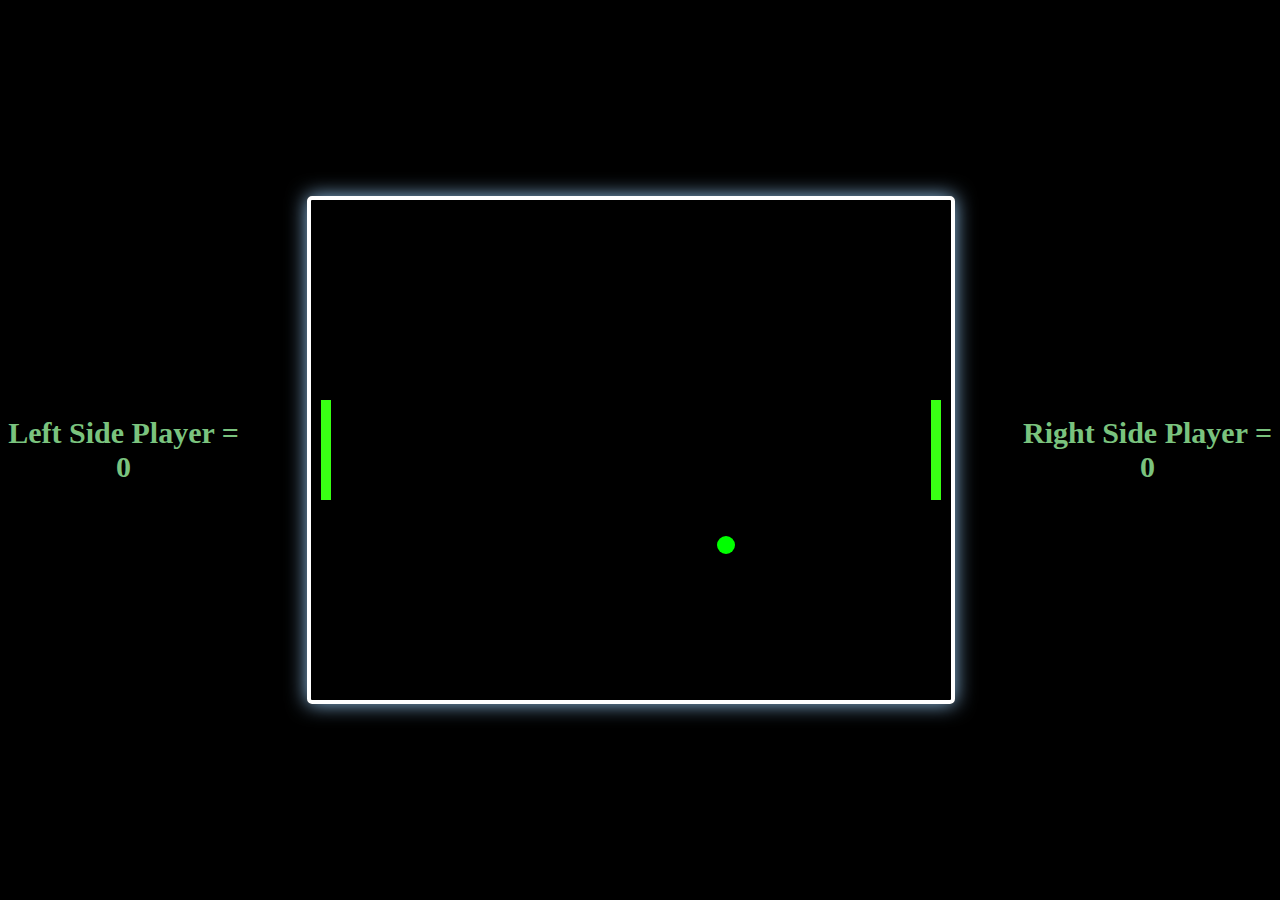
==== gamePage.html @ 3be783f1 "First commit" ====
<!DOCTYPE html>
<html lang="en">

<head>
    <meta charset="UTF-8">
    <meta http-equiv="X-UA-Compatible" content="IE=edge">
    <meta name="viewport" content="width=device-width, initial-scale=1.0">
    <title>BW Ping Pong</title>
    <!-- <title>BW Game Page</title> -->
    <link rel="icon" href="images/BookWorm.png"  type="image/x-icon">
    <link href="Stylesheets/style.css" rel="stylesheet" />
    <script defer src="JavaScripts/script.js"></script>
</head>

<body>

    <noscript>Your browser does not support JavaScript!</noscript>

    <div class="canvas-container">
        <p class="leftSide">0</p> <!------ Left score  ------->
        <div class="wrapper">
            <canvas id="container"></canvas>
        </div>
        <p class="rightSide">0</p> <!------ Right score  ------->
    </div>

</body>

</html>
---- Stylesheets/style.css ----
*{
    margin:0;
    padding:0;
    box-sizing: border-box;
}

body{
    position: relative;
    background: black;
    overflow: hidden;
    font-family: 'Cinzel',serif;
}

.canvas-container{
    height: 100vh;
    width: 100%;
    position: relative;
    display: flex;
    align-items: center;
    justify-content: center;
}

.canvas-container p{  /* Score */
    font-size: 30px;
    font-weight: 600;
    color: rgb(122, 195, 126);
    min-width: 40px;
    text-align: center;
}

.canvas-container .wrapper{
    border: 4px solid white;
    border-radius: 5px;
    display: flex;
    align-items: center;
    justify-content: center;
    box-shadow: 0px 0px 20px #91c2eb;
}

/* Score of left player  */
.canvas-container p:first-child{
    margin-right: 60px;
}

/* Score of right player  */
.canvas-container p:last-child{
    margin-left: 60px;
}
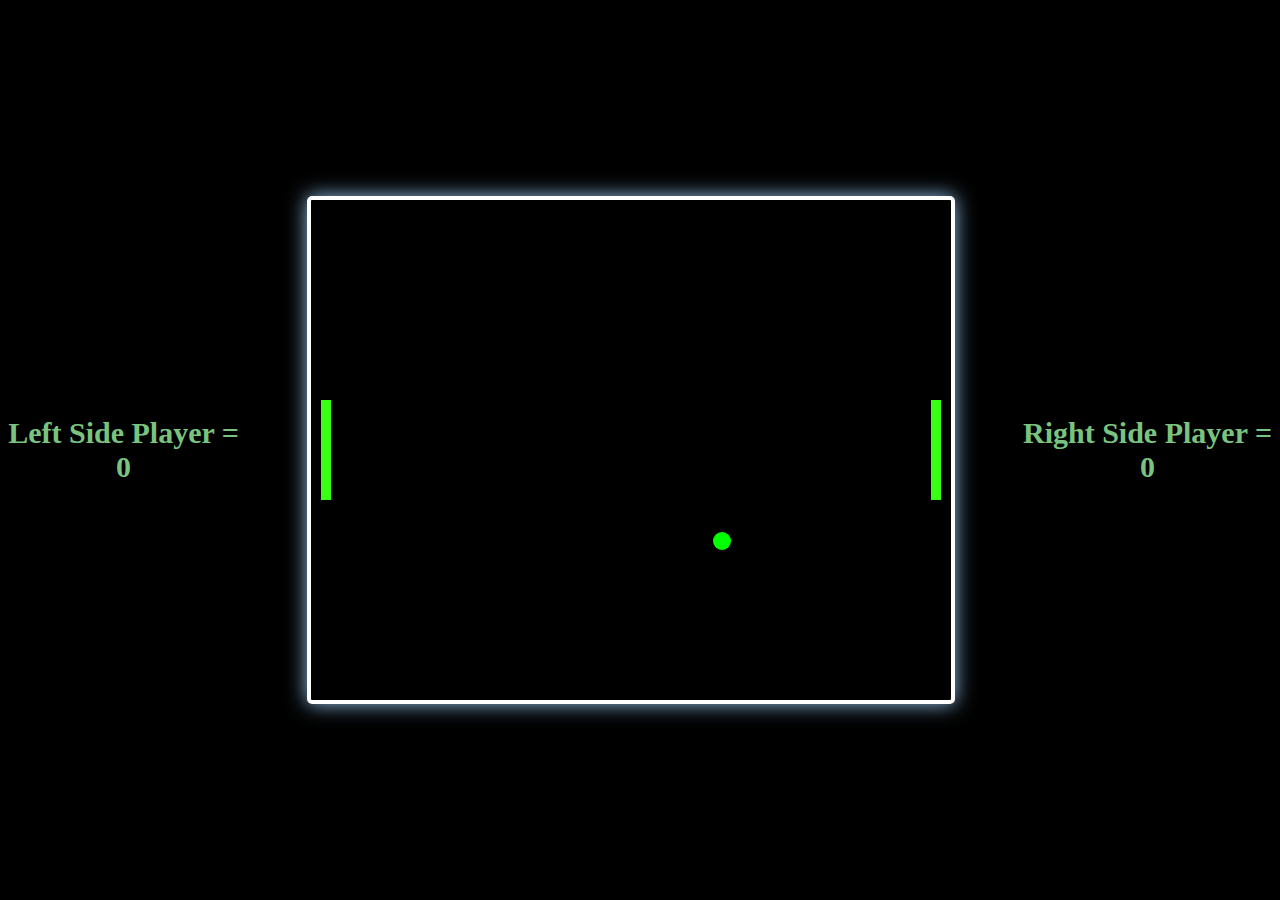
==== commit 2de0beee: "3rd commit" ====
--- a/gamePage.html
+++ b/gamePage.html
@@ -7,14 +7,14 @@
     <meta name="viewport" content="width=device-width, initial-scale=1.0">
     <title>BW Ping Pong</title>
     <!-- <title>BW Game Page</title> -->
+    
     <link rel="icon" href="images/BookWorm.png"  type="image/x-icon">
     <link href="Stylesheets/style.css" rel="stylesheet" />
     <script defer src="JavaScripts/script.js"></script>
+    
 </head>
 
 <body>
-
-    <noscript>Your browser does not support JavaScript!</noscript>
 
     <div class="canvas-container">
         <p class="leftSide">0</p> <!------ Left score  ------->
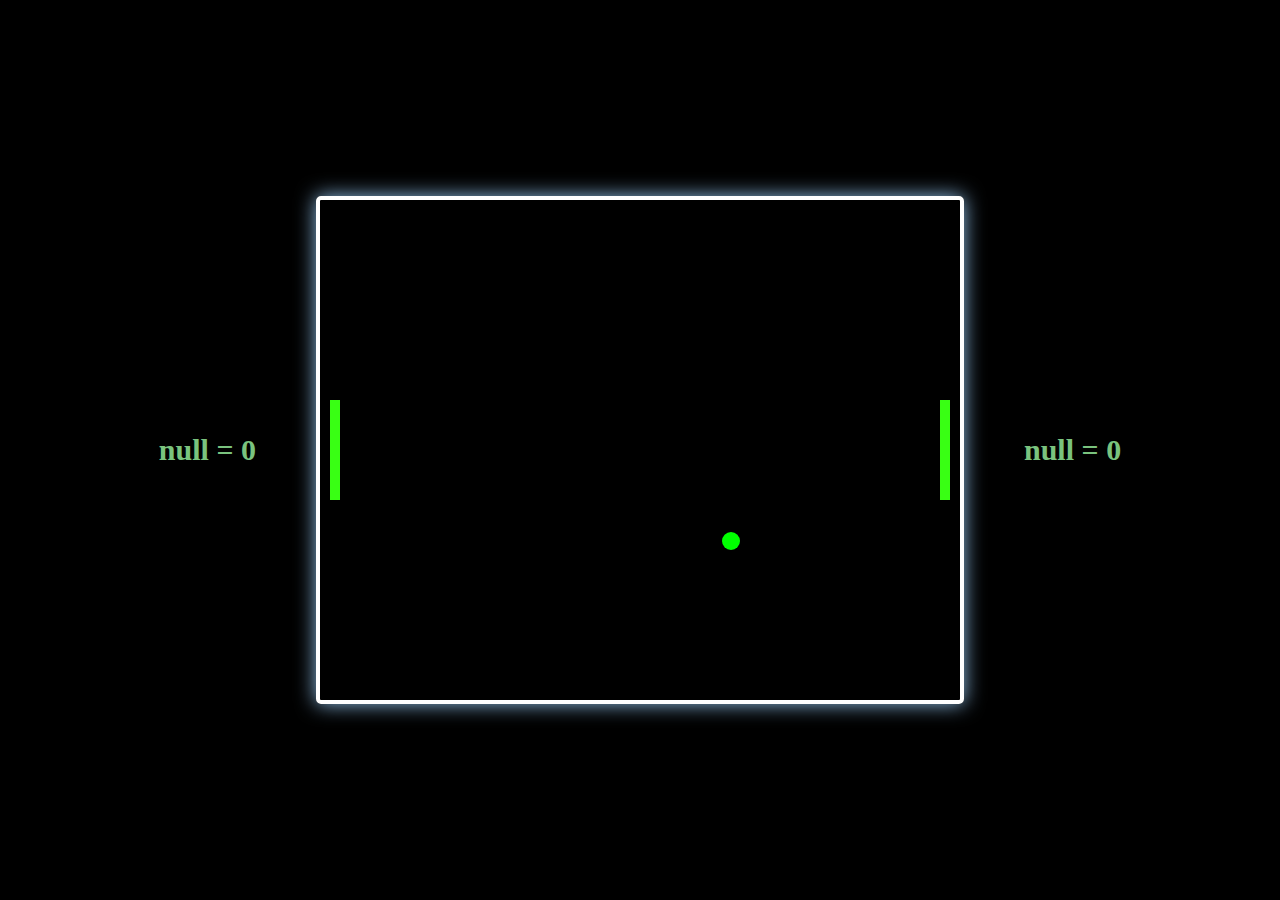
==== commit f6eaae98: "6th commit" ====
--- a/gamePage.html
+++ b/gamePage.html
@@ -1,29 +1,29 @@
 <!DOCTYPE html>
 <html lang="en">
-
-<head>
-    <meta charset="UTF-8">
-    <meta http-equiv="X-UA-Compatible" content="IE=edge">
-    <meta name="viewport" content="width=device-width, initial-scale=1.0">
+  <head>
+    <meta charset="UTF-8" />
+    <meta http-equiv="X-UA-Compatible" content="IE=edge" />
+    <meta name="viewport" content="width=device-width, initial-scale=1.0" />
     <title>BW Ping Pong</title>
     <!-- <title>BW Game Page</title> -->
-    
-    <link rel="icon" href="images/BookWorm.png"  type="image/x-icon">
+
+    <link rel="icon" href="images/BookWorm.png" type="image/x-icon" />
     <link href="Stylesheets/style.css" rel="stylesheet" />
     <script defer src="JavaScripts/script.js"></script>
-    
-</head>
 
-<body>
+  </head>
 
+  <body>
     <div class="canvas-container">
-        <p class="leftSide">0</p> <!------ Left score  ------->
-        <div class="wrapper">
-            <canvas id="container"></canvas>
-        </div>
-        <p class="rightSide">0</p> <!------ Right score  ------->
+      <p class="leftSide">0</p>
+      <!------ Left score  ------->
+      <div class="wrapper">
+        <canvas id="container"></canvas>
+      </div>
+      <p class="rightSide">0</p>
+      <!------ Right score  ------->
     </div>
 
-</body>
-
-</html>+    <div></div>
+  </body>
+</html>
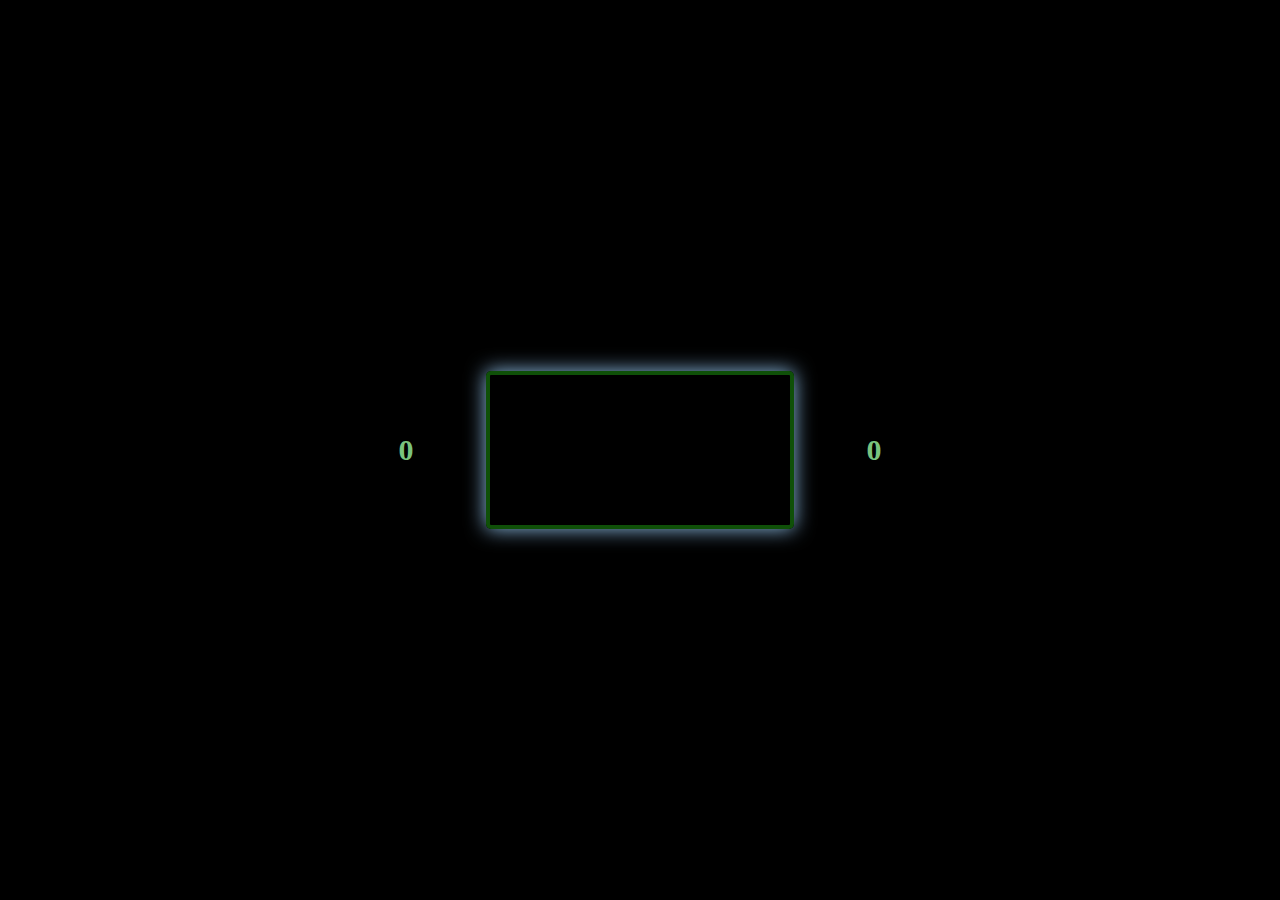
==== commit 797456d6: "Delivery One Commit" ====
--- a/gamePage.html
+++ b/gamePage.html
@@ -1,29 +1,37 @@
 <!DOCTYPE html>
 <html lang="en">
-  <head>
-    <meta charset="UTF-8" />
-    <meta http-equiv="X-UA-Compatible" content="IE=edge" />
-    <meta name="viewport" content="width=device-width, initial-scale=1.0" />
+
+<head>
+
+    <meta charset="UTF-8">
+    <meta http-equiv="X-UA-Compatible" content="IE=edge">
+    <meta name="viewport" content="width=device-width, initial-scale=1.0">
+    
     <title>BW Ping Pong</title>
     <!-- <title>BW Game Page</title> -->
 
-    <link rel="icon" href="images/BookWorm.png" type="image/x-icon" />
+    <link rel="icon" href="images/BookWorm.png"  type="image/x-icon">
+
     <link href="Stylesheets/style.css" rel="stylesheet" />
+
     <script defer src="JavaScripts/script.js"></script>
 
-  </head>
+</head>
 
-  <body>
+<body>
+
     <div class="canvas-container">
-      <p class="leftSide">0</p>
-      <!------ Left score  ------->
-      <div class="wrapper">
-        <canvas id="container"></canvas>
-      </div>
-      <p class="rightSide">0</p>
-      <!------ Right score  ------->
+
+        <p class="leftSide">0</p> <!--shows socore for left side player-->
+
+        <div class="wrapper">
+            <canvas id="container"></canvas>
+        </div>
+        
+        <p class="rightSide">0</p> <!--shows socore for right side player-->
+
     </div>
 
-    <div></div>
-  </body>
-</html>
+</body>
+
+</html>--- a/Stylesheets/style.css
+++ b/Stylesheets/style.css
@@ -4,6 +4,7 @@
     box-sizing: border-box;
 }
 
+/* this set the body for the gamePage */
 body{
     position: relative;
     background: black;
@@ -11,6 +12,7 @@
     font-family: 'Cinzel',serif;
 }
 
+/* this as it says contains elements of the game - mother */
 .canvas-container{
     height: 100vh;
     width: 100%;
@@ -20,7 +22,8 @@
     justify-content: center;
 }
 
-.canvas-container p{  /* Score */
+ /* this as it says contains p elements of canvas (the container, the mother) */
+.canvas-container p{ 
     font-size: 30px;
     font-weight: 600;
     color: rgb(122, 195, 126);
@@ -28,8 +31,9 @@
     text-align: center;
 }
 
-.canvas-container .wrapper{
-    border: 4px solid white;
+ /* This set the child of mother, the wrapper/border */
+.wrapper {  
+    border: 4px solid rgb(15, 80, 8);
     border-radius: 5px;
     display: flex;
     align-items: center;
@@ -37,12 +41,12 @@
     box-shadow: 0px 0px 20px #91c2eb;
 }
 
-/* Score of left player  */
-.canvas-container p:first-child{
+/* Mother and child relationship, the setting displays left player score  */
+.canvas-container p:first-child  {
     margin-right: 60px;
 }
 
-/* Score of right player  */
+/* Mother and child relationship, the setting displays right player score  */
 .canvas-container p:last-child{
     margin-left: 60px;
 }
